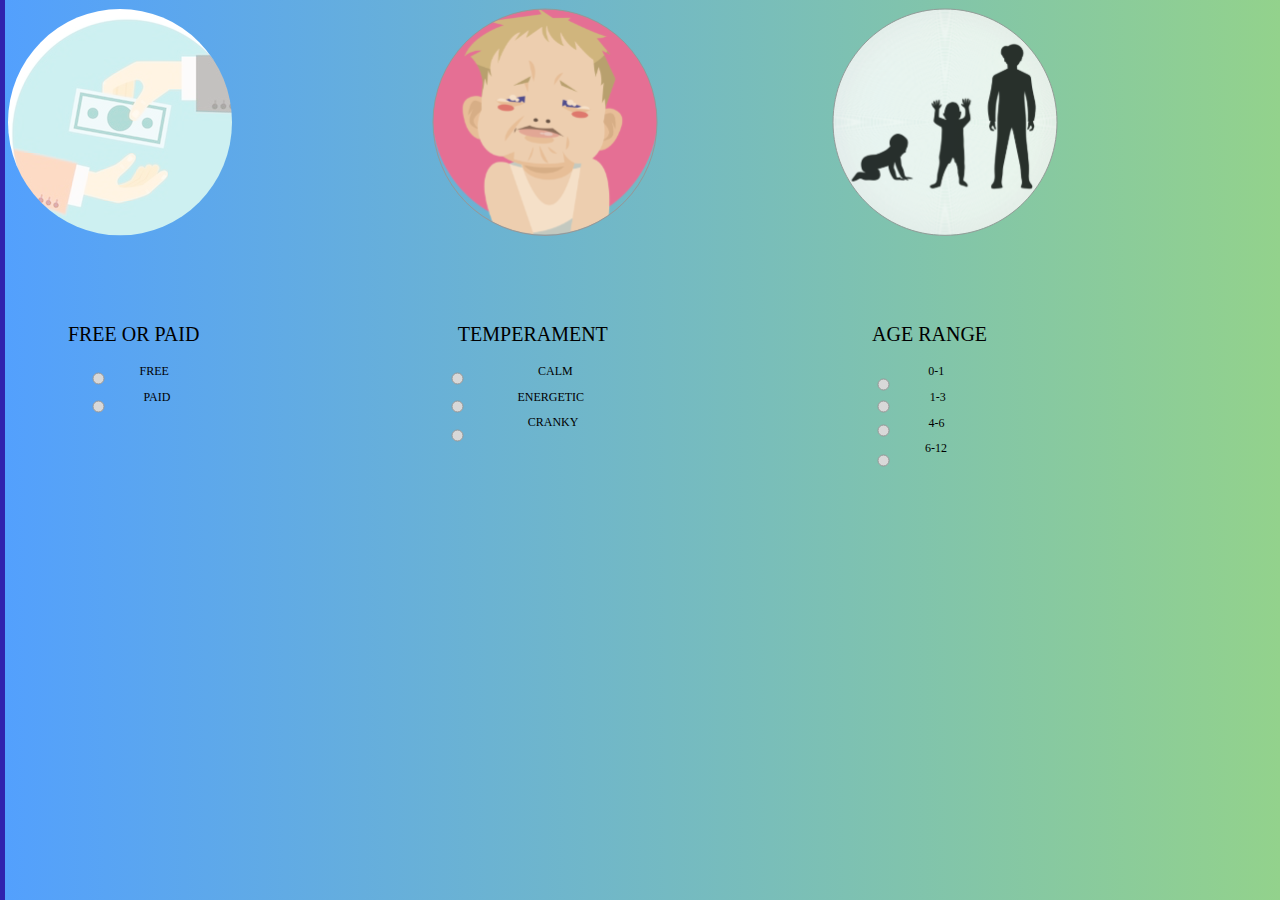
==== index.html @ befffea2 "initial html and file structure" ====
<!DOCTYPE html> 	
<html width ='100%'>
<head>
 <link rel="stylesheet" type="text/css" href="style.css">

      <script src="https://ajax.googleapis.com/ajax/libs/jquery/3.2.1/jquery.min.js"></script>

 </head>
<body>
<img src= './assets/img/crankyMeterGrouped.svg' alt="Cranky Meter" />

</body>
</html>
---- style.css ----
/*
Main stylesheet called style.css
Written by Sam Katz working for Cheer Up Madison 
smkatz@gmail.com
*/

h1 {

}



body {
background:url(assets/img/backgroundColors.svg);
}

nav {


}

#crankymeter {
	align-text:center;
	padding:;
}
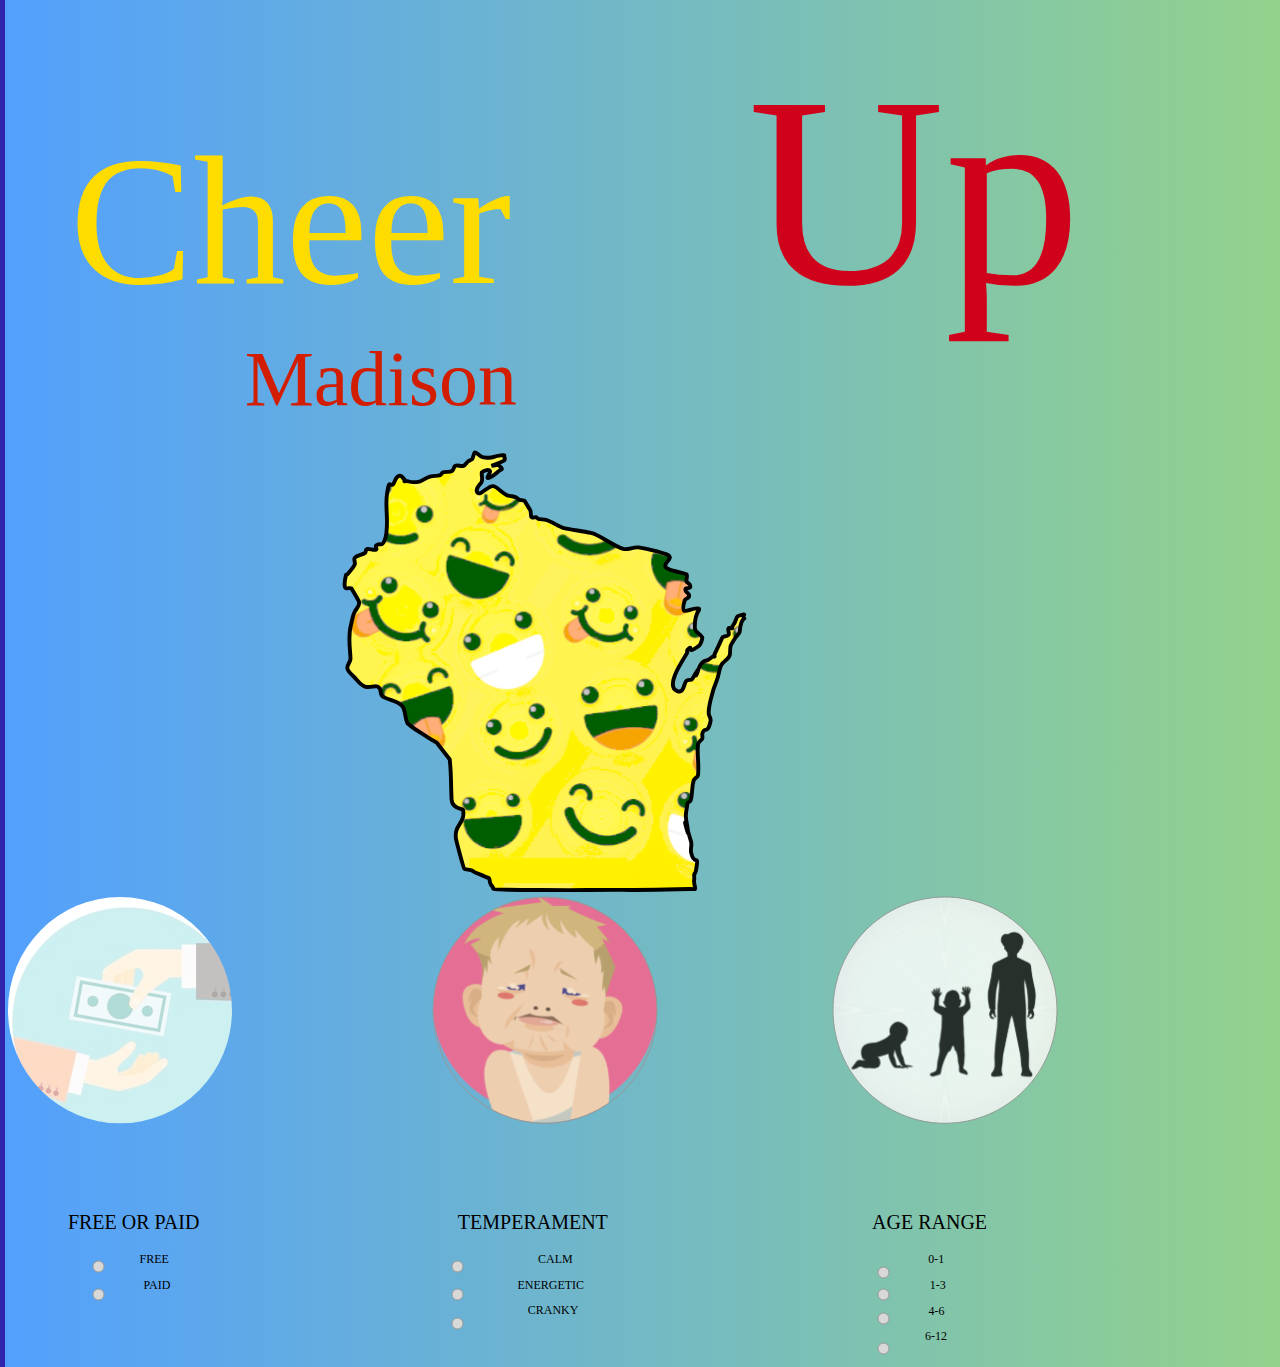
==== commit 149617d2: "font imports" ====
--- a/index.html
+++ b/index.html
@@ -1,13 +1,17 @@
 <!DOCTYPE html> 	
-<html width ='100%'>
+<html>
 <head>
  <link rel="stylesheet" type="text/css" href="style.css">
-
+<meta name="viewport" content="width=device-width, initial-scale=1.0">
       <script src="https://ajax.googleapis.com/ajax/libs/jquery/3.2.1/jquery.min.js"></script>
-
+ 
  </head>
 <body>
-<img src= './assets/img/crankyMeterGrouped.svg' alt="Cranky Meter" />
+<div class="logo">
+<img src ="./assets/img/GroupedLogo.svg" height="884px" width ="1103px" alt="CheerUp Madison" class="img-responsive">
+</div>
+<img src= './assets/img/crankyMeterGrouped.svg' alt="Cranky Meter" class="img-responsive" /> 
+<!-- img-responsive for future bootstrap integration. -->
 
 </body>
 </html>--- a/style.css
+++ b/style.css
@@ -3,6 +3,24 @@
 Written by Sam Katz working for Cheer Up Madison 
 smkatz@gmail.com
 */
+
+@font-face {
+	font-family: "kidsboardgamefont.ttf";
+	src: url("<./assets/fonts/kidsboardgamefont.ttf>");
+}
+@font-face {
+	font-family: "Luna";
+	src: url("/assets/fonts/Luna.ttf");
+}
+@font-face {
+	font-family: "MFPKidnapped.ttf"
+	src: url("/assets/fonts/Luna.ttf");
+}
+
+
+p {
+
+}
 
 h1 {
 
@@ -12,14 +30,29 @@
 
 body {
 background:url(assets/img/backgroundColors.svg);
+width: 100%;
 }
 
-nav {
+.nav {
 
 
 }
 
+.logo {
+padding:30%,30%,30%,30%;
+}
+
 #crankymeter {
 	align-text:center;
-	padding:;
+	border:20px;
+	padding-top: <##>;;
+	padding-right:
+	padding-left: <##>;
+	padding-bottom: <##>;
+	
+}
+
+
+.footer {
+
 }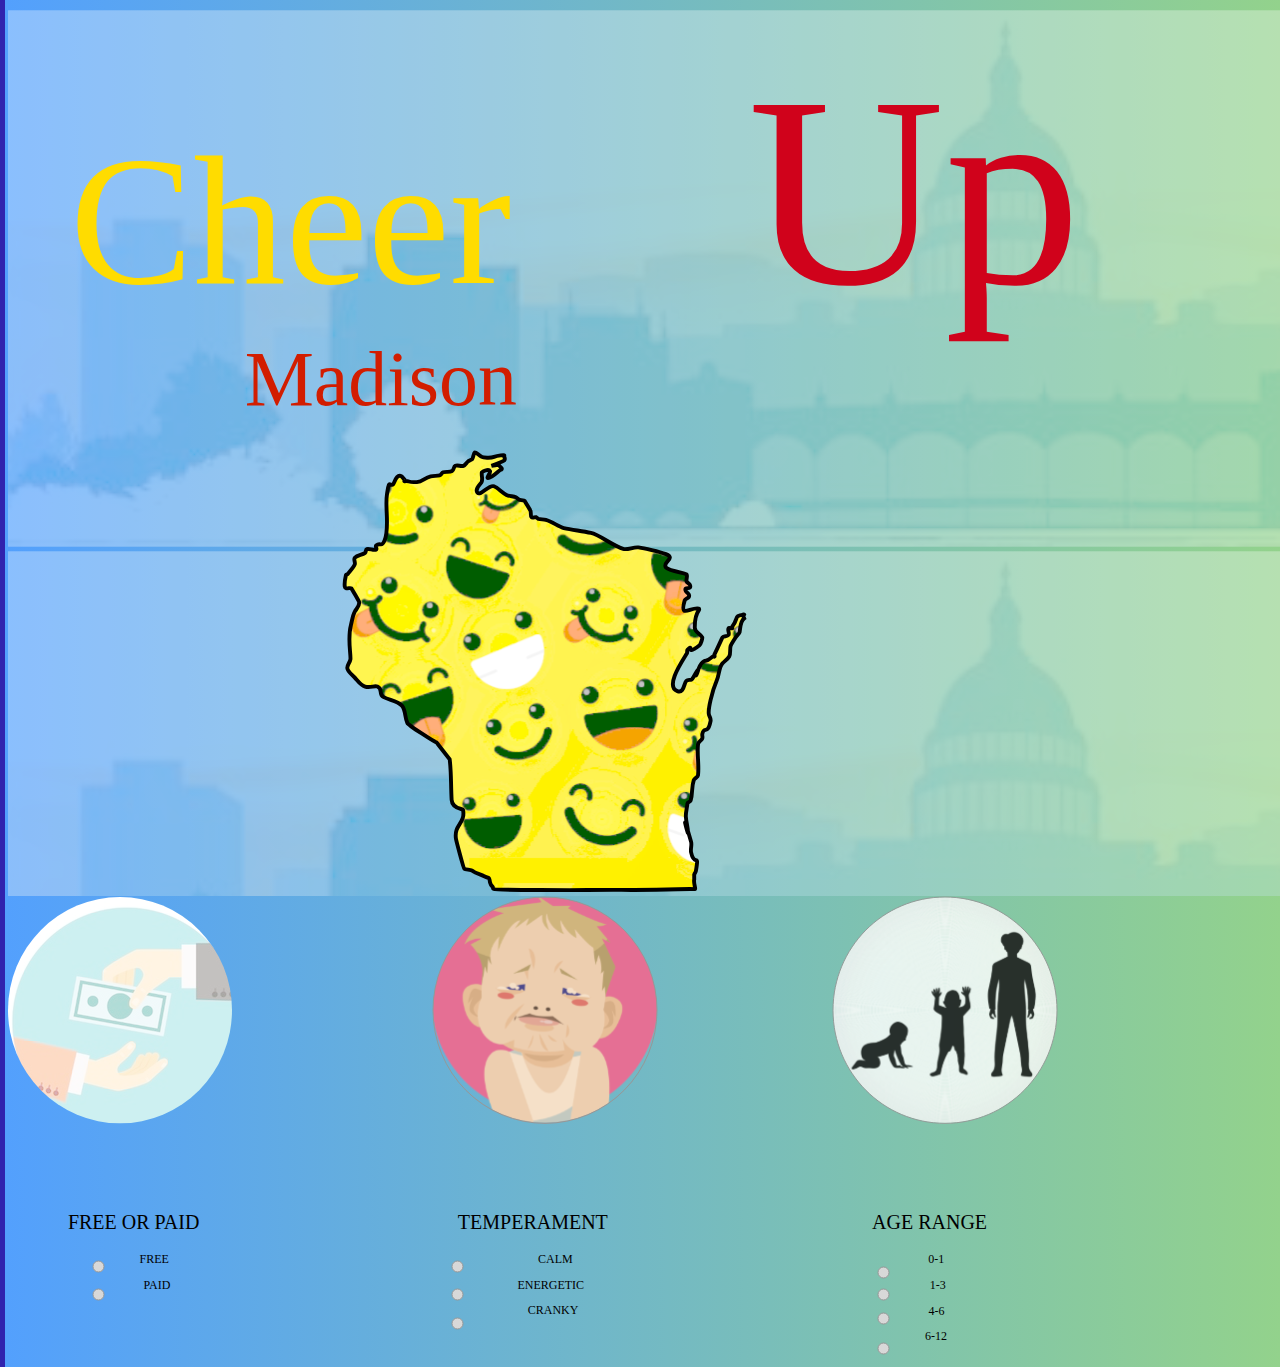
==== commit 583e431f: "updated index.html file" ====
--- a/index.html
+++ b/index.html
@@ -1,17 +1,17 @@
-<!DOCTYPE html> 	
+<!DOCTYPE html>
 <html>
 <head>
  <link rel="stylesheet" type="text/css" href="style.css">
 <meta name="viewport" content="width=device-width, initial-scale=1.0">
       <script src="https://ajax.googleapis.com/ajax/libs/jquery/3.2.1/jquery.min.js"></script>
- 
+
  </head>
 <body>
-<div class="logo">
+<div class="logo" style="background: url(assets/img/MadisonSkyline.svg)">
 <img src ="./assets/img/GroupedLogo.svg" height="884px" width ="1103px" alt="CheerUp Madison" class="img-responsive">
 </div>
-<img src= './assets/img/crankyMeterGrouped.svg' alt="Cranky Meter" class="img-responsive" /> 
+<img src= './assets/img/crankyMeterGrouped.svg' alt="Cranky Meter" class="img-responsive" />
 <!-- img-responsive for future bootstrap integration. -->
 
 </body>
-</html>+</html>
